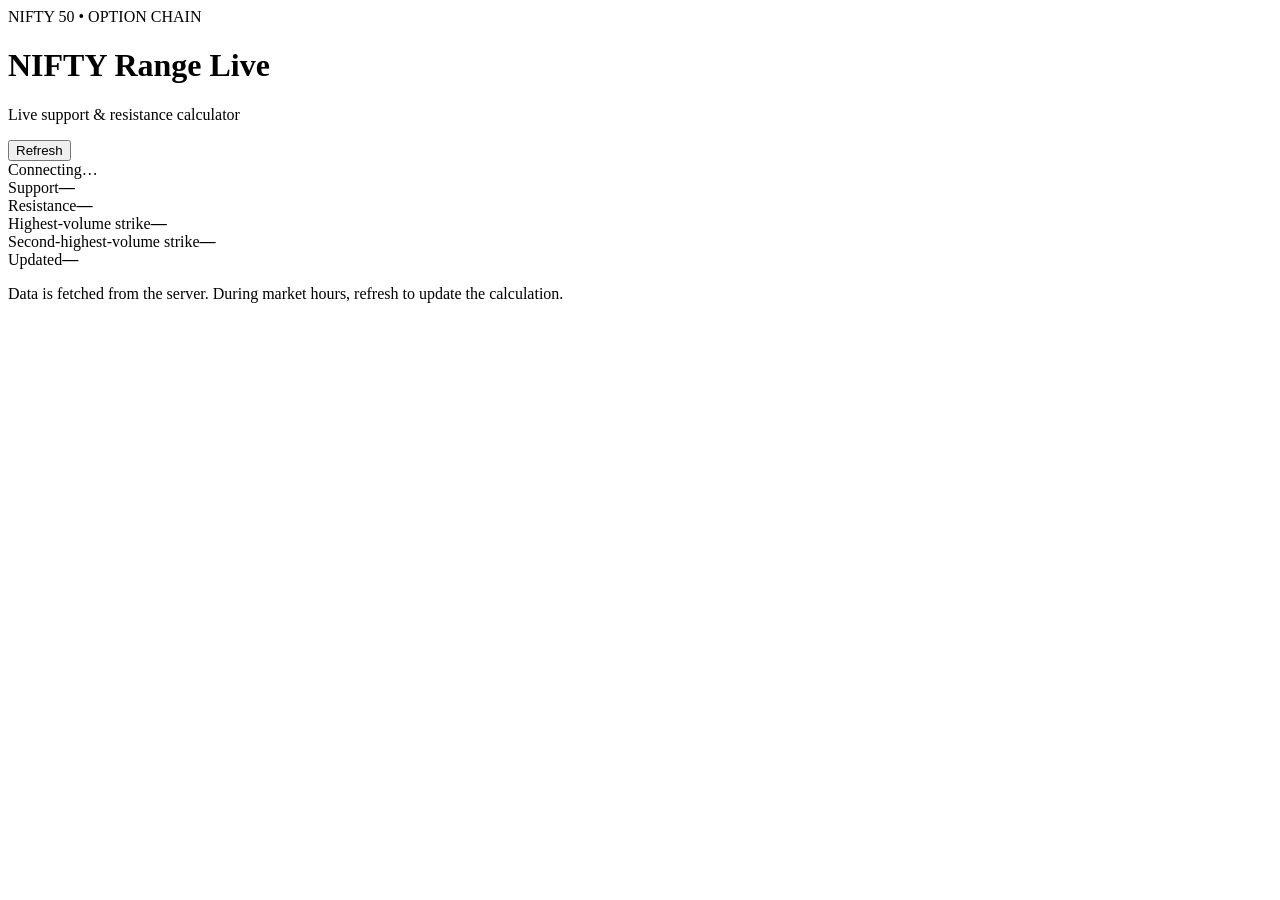
==== static/index.html @ fbec1e84 "Rename index.html to static/index.html" ====
<!doctype html>
<html lang="en">
<head>
  <meta charset="UTF-8">
  <meta name="viewport" content="width=device-width, initial-scale=1.0">
  <title>NIFTY Range Live</title>
  <link rel="stylesheet" href="/static/style.css">
</head>
<body>
  <main class="container">
    <header>
      <div>
        <div class="eyebrow">NIFTY 50 • OPTION CHAIN</div>
        <h1>NIFTY Range Live</h1>
        <p>Live support & resistance calculator</p>
      </div>
      <button id="refreshBtn">Refresh</button>
    </header>

    <section id="status" class="status">Connecting…</section>

    <section class="cards">
      <div class="card support"><span>Support</span><strong id="support">—</strong></div>
      <div class="card resistance"><span>Resistance</span><strong id="resistance">—</strong></div>
    </section>

    <section class="panel">
      <div class="row"><span>Highest-volume strike</span><b id="highestStrike">—</b></div>
      <div class="row"><span>Second-highest-volume strike</span><b id="secondStrike">—</b></div>
      <div class="row"><span>Updated</span><b id="updated">—</b></div>
    </section>

    <p class="note">Data is fetched from the server. During market hours, refresh to update the calculation.</p>
  </main>
  <script src="/static/app.js"></script>
</body>
</html>
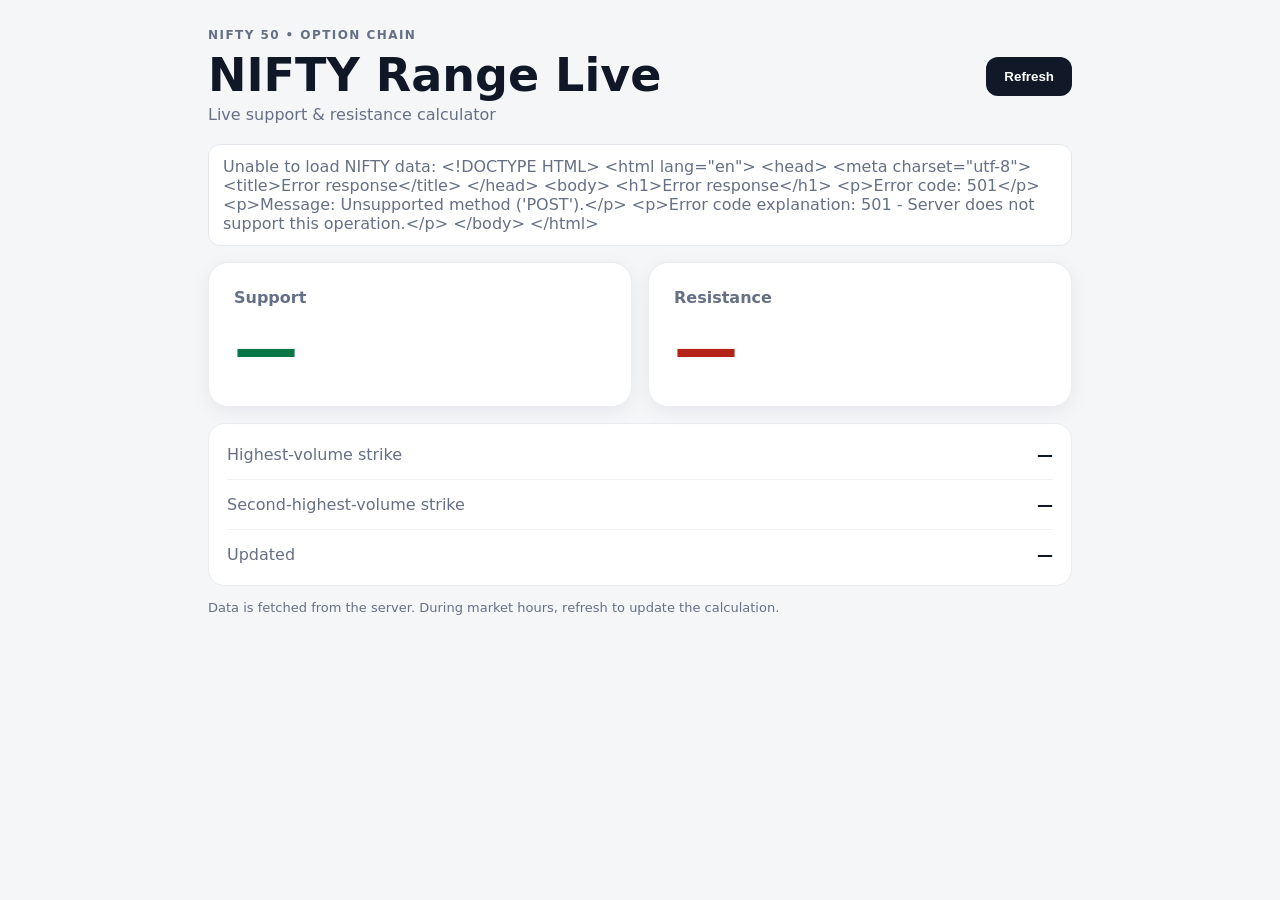
==== commit b0183e91: "minor chang" ====
--- a/static/index.html
+++ b/static/index.html
@@ -32,6 +32,6 @@
 
     <p class="note">Data is fetched from the server. During market hours, refresh to update the calculation.</p>
   </main>
-  <script src="/static/app.js"></script>
+  <script src="/static/app.js" defer></script>
 </body>
 </html>
--- a/static/style.css
+++ b/static/style.css
@@ -0,0 +1 @@
+*{box-sizing:border-box}body{margin:0;font-family:Inter,system-ui,-apple-system,Segoe UI,Roboto,Arial,sans-serif;background:#f4f6f8;color:#101828}.container{max-width:900px;margin:0 auto;padding:28px 18px 50px}header{display:flex;justify-content:space-between;gap:20px;align-items:center;margin-bottom:20px}.eyebrow{font-size:12px;font-weight:800;letter-spacing:.12em;color:#667085}h1{margin:6px 0 3px;font-size:clamp(28px,6vw,46px)}p{margin:0;color:#667085}button{border:0;border-radius:12px;padding:12px 18px;background:#111827;color:white;font-weight:700;cursor:pointer}.status{padding:12px 14px;background:white;border:1px solid #e4e7ec;border-radius:12px;margin-bottom:16px;color:#667085}.cards{display:grid;grid-template-columns:1fr 1fr;gap:16px}.card{background:white;border-radius:20px;padding:25px;box-shadow:0 5px 20px rgba(16,24,40,.06);border:1px solid #eaecf0}.card span{display:block;color:#667085;font-weight:700;margin-bottom:10px}.card strong{font-size:clamp(36px,8vw,64px);line-height:1}.support strong{color:#067647}.resistance strong{color:#b42318}.panel{margin-top:16px;background:white;border:1px solid #eaecf0;border-radius:16px;padding:6px 18px}.row{display:flex;justify-content:space-between;padding:15px 0;border-bottom:1px solid #f0f2f5}.row:last-child{border-bottom:0}.row span{color:#667085}.note{font-size:13px;margin-top:14px}@media(max-width:650px){header{align-items:flex-start;flex-direction:column}.cards{grid-template-columns:1fr}.card strong{font-size:48px}button{width:100%}}
